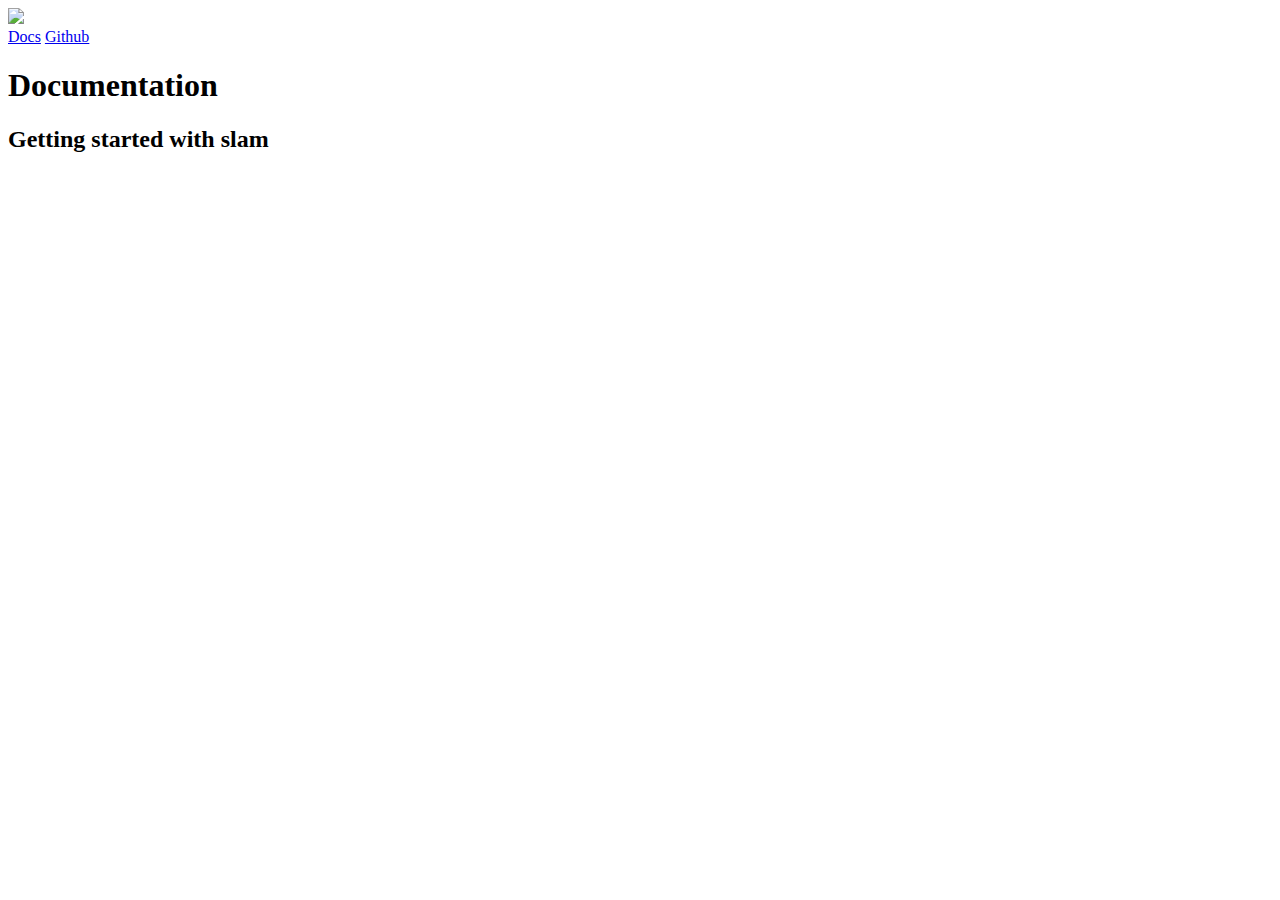
==== docs/index.html @ 3188fe9c "start docs + mobile" ====
<!doctype html>
<html>
  <head>
    <title>Slam Lang</title>
    <meta charset="utf-8">
    <meta name="description" content="Webpage for slam">
    <meta name="viewport" content="width=device-width, initial-scale=1.0">
    <link rel="stylesheet" href="https://fonts.googleapis.com/css?family=Nova+Square">
    <link rel="stylesheet" href="css/index.css">
  </head>
  <body> 
    <div class="nav">
      <div class="nav-container">
        <a href="/">
          <img class="nav-logo" src="images/logo.png"></img>
        </a>
        <div class="nav-links">
          <a href="/docs">Docs</a>
          <a href="http://github.com/slam-lang">Github</a>
        </div>
      </div>
    </div>
    <h1>
      Documentation
    </h1>
    <div class="content">
      <h2>
        Getting started with slam
      </h2>
    </div>
  </body>
</html>
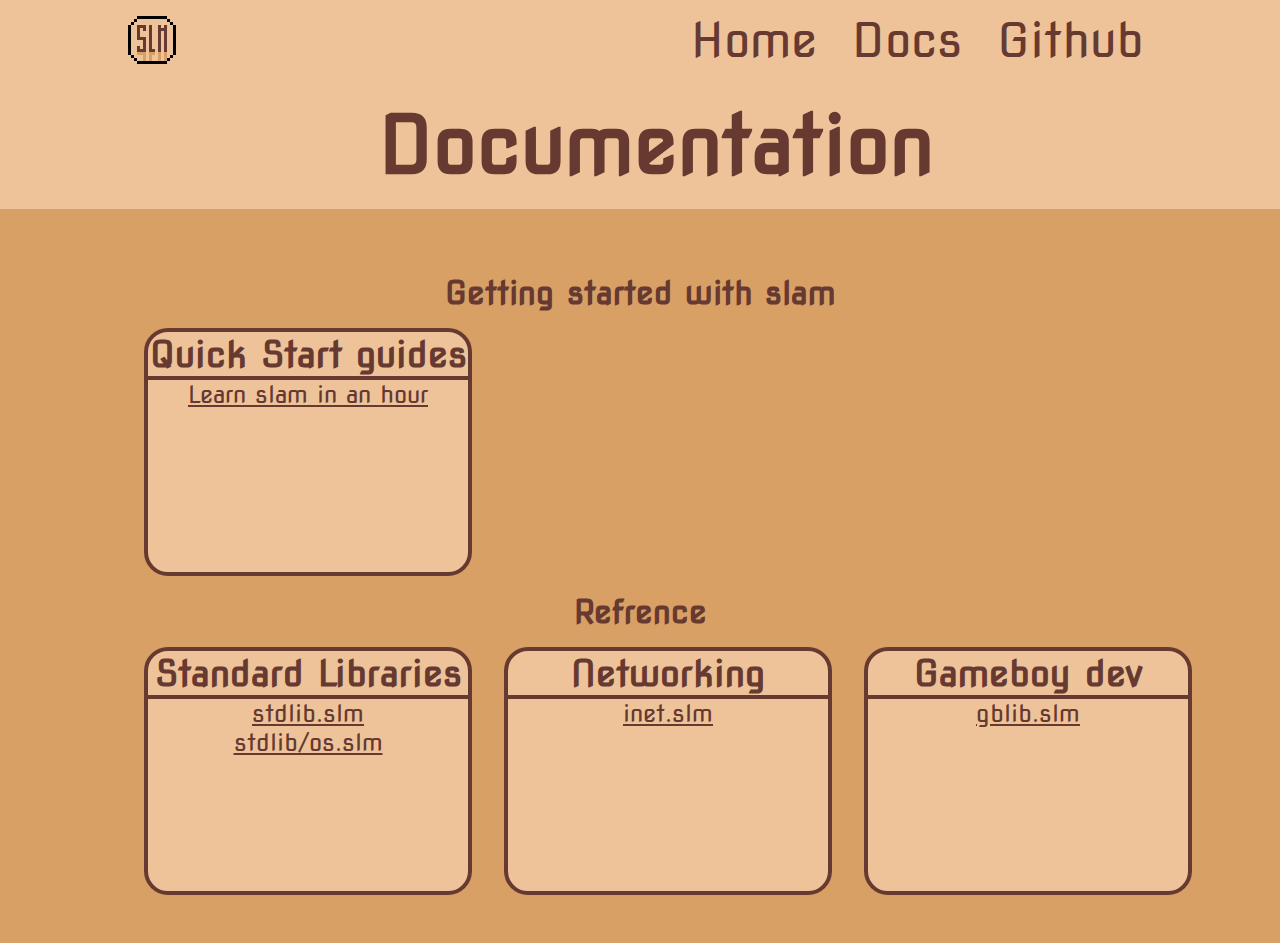
==== commit 632ea2fa: "setup docs" ====
--- a/docs/index.html
+++ b/docs/index.html
@@ -6,27 +6,52 @@
     <meta name="description" content="Webpage for slam">
     <meta name="viewport" content="width=device-width, initial-scale=1.0">
     <link rel="stylesheet" href="https://fonts.googleapis.com/css?family=Nova+Square">
-    <link rel="stylesheet" href="css/index.css">
+    <link rel="stylesheet" href="/css/index.css">
   </head>
   <body> 
     <div class="nav">
       <div class="nav-container">
         <a href="/">
-          <img class="nav-logo" src="images/logo.png"></img>
+          <img class="nav-logo" src="/images/logo.png"></img>
         </a>
         <div class="nav-links">
+          <a href="/">Home</a>
           <a href="/docs">Docs</a>
           <a href="http://github.com/slam-lang">Github</a>
         </div>
       </div>
     </div>
-    <h1>
+    <h1 class="title">
       Documentation
     </h1>
     <div class="content">
-      <h2>
+      <h1>
         Getting started with slam
-      </h2>
+      </h1>
+      <div class="hcontainer">
+        <div class="hitem">
+          <h2>Quick Start guides</h2>
+          <a href="/docs/hour-guide.html">Learn slam in an hour</a>
+        </div>
+      </div>
+      <h1>
+        Refrence
+      </h1>
+      <div class="hcontainer">
+        <div class="hitem">
+          <h2>Standard Libraries</h2>
+          <a href="/docs/ref/stdlib.html">stdlib.slm</a>
+          <a href="/docs/ref/stdlib/os.html">stdlib/os.slm</a>
+        </div>
+        <div class="hitem">
+          <h2>Networking</h2>
+          <a href="/docs/ref/inet.html">inet.slm</a>
+        </div>
+        <div class="hitem">
+          <h2>Gameboy dev</h2>
+          <a href="/docs/ref/gb.html">gblib.slm</a>
+        </div>
+      </div>
     </div>
   </body>
 </html>
--- a/css/index.css
+++ b/css/index.css
@@ -0,0 +1,135 @@
+body {
+  background-color: #D9A066;
+  width: 100%;
+  overflow-x: hidden;
+  padding: 0;
+  margin: 0;
+  color: #663931;
+  font-family: "Nova Square", sans-serif;
+}
+
+.nav {
+  padding: 1rem 0rem;
+  background-color: #EEC39A;
+  height: 3rem;
+  flex: initial;
+}
+
+.nav-container {
+  width: 80%;
+  height: 3rem;
+  display: flex;
+  align-items: center;
+  margin: auto;
+}
+
+.nav-links {
+  margin-left: auto;
+  font-size: 3rem;
+}
+
+.nav-links a {
+  text-decoration: none;
+  padding: 0.5rem;
+}
+
+a, a.visited {
+  color: #663931;
+  text-align: center;
+}
+
+.nav-logo {
+  display: block;
+  max-height: 3rem;
+}
+
+.header {
+  background-color: #EEC39A;
+}
+
+img.logo {
+  display: block;
+  max-width: 80%;
+  margin: auto;
+}
+
+.content {
+  padding: 3rem;
+  max-width: 1000px;
+  margin: auto;
+}
+
+h1 {
+  text-align: center;
+  margin: auto;
+  padding: 1rem;
+}
+
+h2 {
+  text-align: center;
+  margin-right: auto;
+  margin-left: auto;
+  margin-bottom: 0;
+  margin-top: 0;
+}
+
+.warn {
+  text-align: center;
+  max-width: 60%;
+  margin: auto;
+  color: #C33231;
+}
+
+.hcontainer {
+  display: grid;
+  grid-template-columns: repeat(3, 1fr);
+  grid-gap: 2rem;
+  grid-auto-flow: row;
+  max-width: 62rem;
+  margin: auto;
+}
+
+.hitem {
+  width: 20rem;
+  background-color: #EEC39A;
+  height: 15rem;
+  border-radius: 1.5rem;
+  border: 0.25rem solid #663931;
+  font-size: 1.5rem;
+  display: flex;
+  flex-direction: column;
+}
+
+.hitem h2 {
+  min-width: 100%;
+  border-bottom: 0.25rem solid #663931;
+}
+
+h1.title {
+  font-size: 5rem;
+  min-width: 100%;
+  max-width: 100%;
+  background-color: #EEC39A;
+}
+
+.side {
+  width: 25%;
+  display: inline-block;
+  vertical-align: top;
+}
+
+.docs {
+  width: 70%;
+  display: inline-block;
+  border-left: 0.25rem solid #653931;
+}
+
+.docs * {
+  padding-left: 2rem;
+  padding-right: 2rem;
+}
+
+.small {
+  font-size: 1rem;
+  padding: 0;
+}
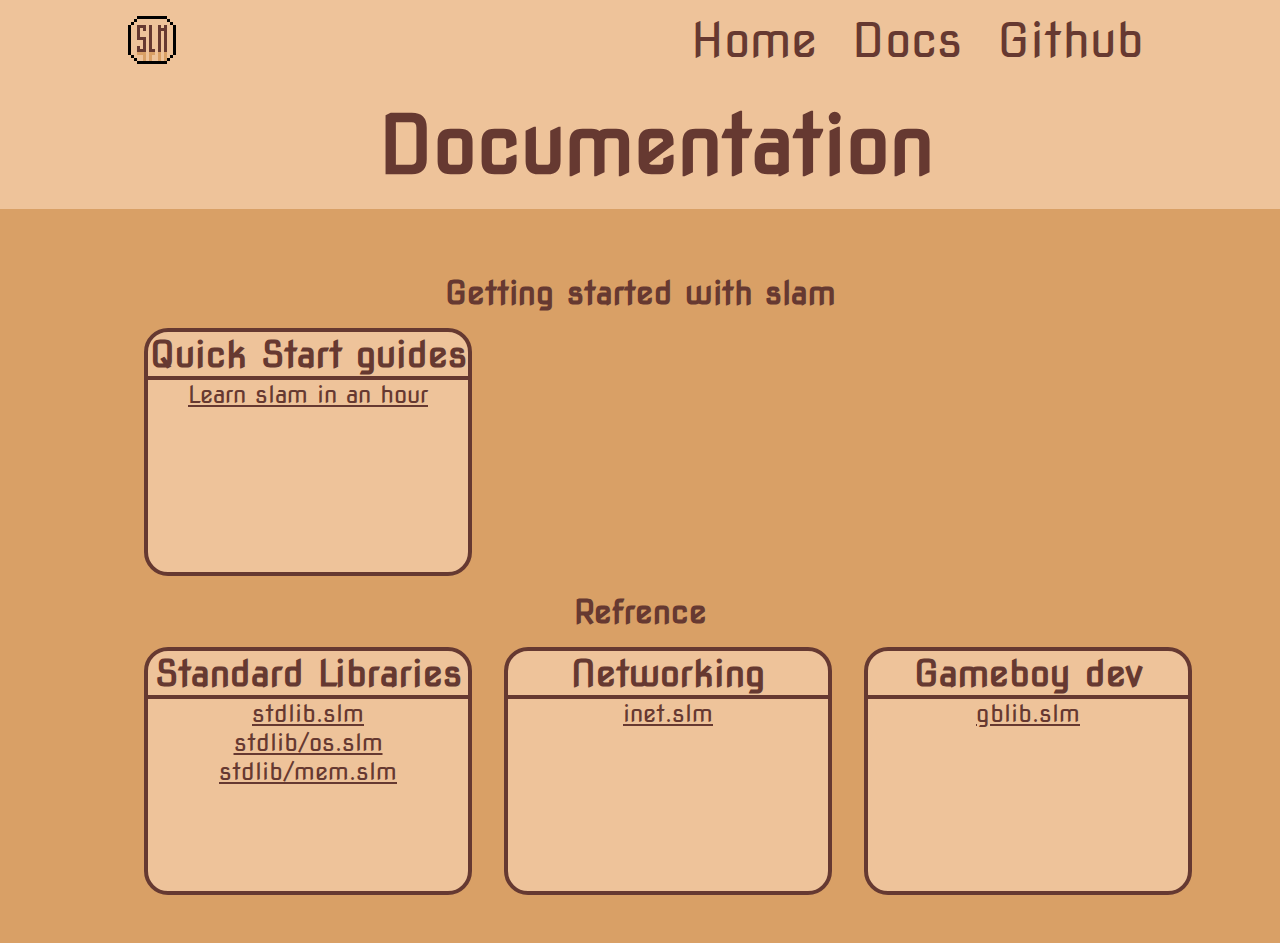
==== commit 1cc4a7bd: "update docs" ====
--- a/docs/index.html
+++ b/docs/index.html
@@ -42,6 +42,7 @@
           <h2>Standard Libraries</h2>
           <a href="/docs/ref/stdlib.html">stdlib.slm</a>
           <a href="/docs/ref/stdlib/os.html">stdlib/os.slm</a>
+          <a href="/docs/ref/stdlib/mem.html">stdlib/mem.slm</a>
         </div>
         <div class="hitem">
           <h2>Networking</h2>
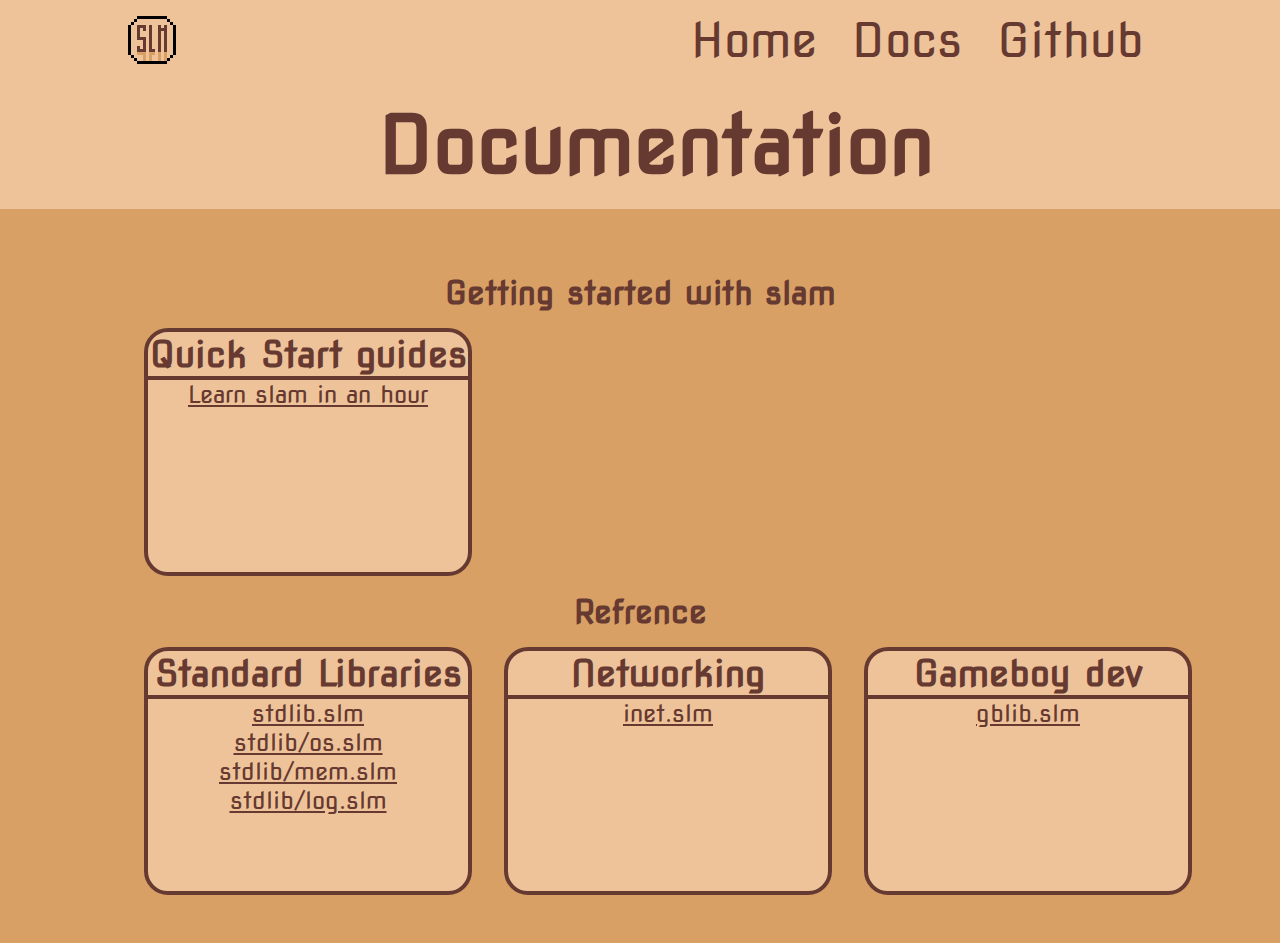
==== commit 18cb7288: "add docs for mem & log" ====
--- a/docs/index.html
+++ b/docs/index.html
@@ -43,6 +43,7 @@
           <a href="/docs/ref/stdlib.html">stdlib.slm</a>
           <a href="/docs/ref/stdlib/os.html">stdlib/os.slm</a>
           <a href="/docs/ref/stdlib/mem.html">stdlib/mem.slm</a>
+          <a href="/docs/ref/stdlib/log.html">stdlib/log.slm</a>
         </div>
         <div class="hitem">
           <h2>Networking</h2>
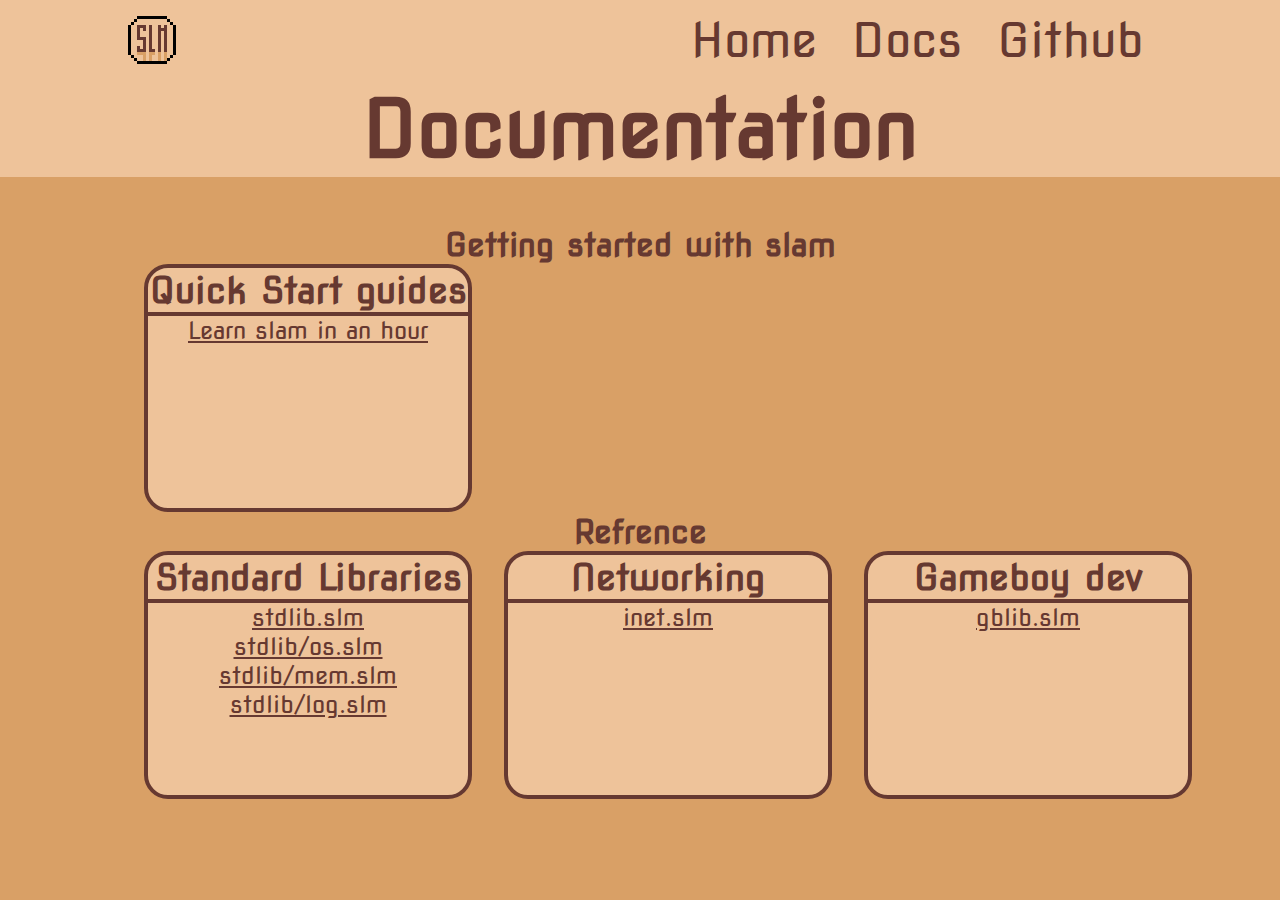
==== commit a93de73c: "fix again" ====
--- a/docs/index.html
+++ b/docs/index.html
@@ -15,9 +15,9 @@
           <img class="nav-logo" src="/images/logo.png"></img>
         </a>
         <div class="nav-links">
-          <a href="/">Home</a>
+          <a href="/" class="hide">Home</a>
           <a href="/docs">Docs</a>
-          <a href="http://github.com/slam-lang">Github</a>
+          <a href="http://github.com/slam-lang" class="hide">Github</a>
         </div>
       </div>
     </div>
--- a/css/index.css
+++ b/css/index.css
@@ -53,6 +53,14 @@
   margin: auto;
 }
 
+.news {
+  margin-top: 5rem;
+  padding: 3rem;
+  max-width: 1000px;
+  margin: auto;
+  border-top: 3px solid #663931;
+}
+
 .content {
   padding: 3rem;
   max-width: 1000px;
@@ -62,7 +70,7 @@
 h1 {
   text-align: center;
   margin: auto;
-  padding: 1rem;
+  padding: 0rem;
 }
 
 h2 {
@@ -78,6 +86,12 @@
   max-width: 60%;
   margin: auto;
   color: #C33231;
+}
+
+@media (max-width: 767px) {
+  .hide {
+    display: none;  
+  }
 }
 
 .hcontainer {
@@ -133,3 +147,33 @@
   font-size: 1rem;
   padding: 0;
 }
+
+pre {
+  background-color: #EEC39A;
+  border-radius: 1rem;
+  padding: 1rem;
+}
+
+h3 {
+  text-align: center;
+  margin: 0;
+}
+
+p.desc {
+  margin-top: 0;
+}
+
+.post-title {
+  text-align: center;
+}
+
+.post-desc {
+  text-indent: 40px;
+  font-size: 1.6rem;
+}
+
+.post-sign {
+  text-indent: 40px;
+  text-align: right;
+  font-size: 1.6rem;
+}
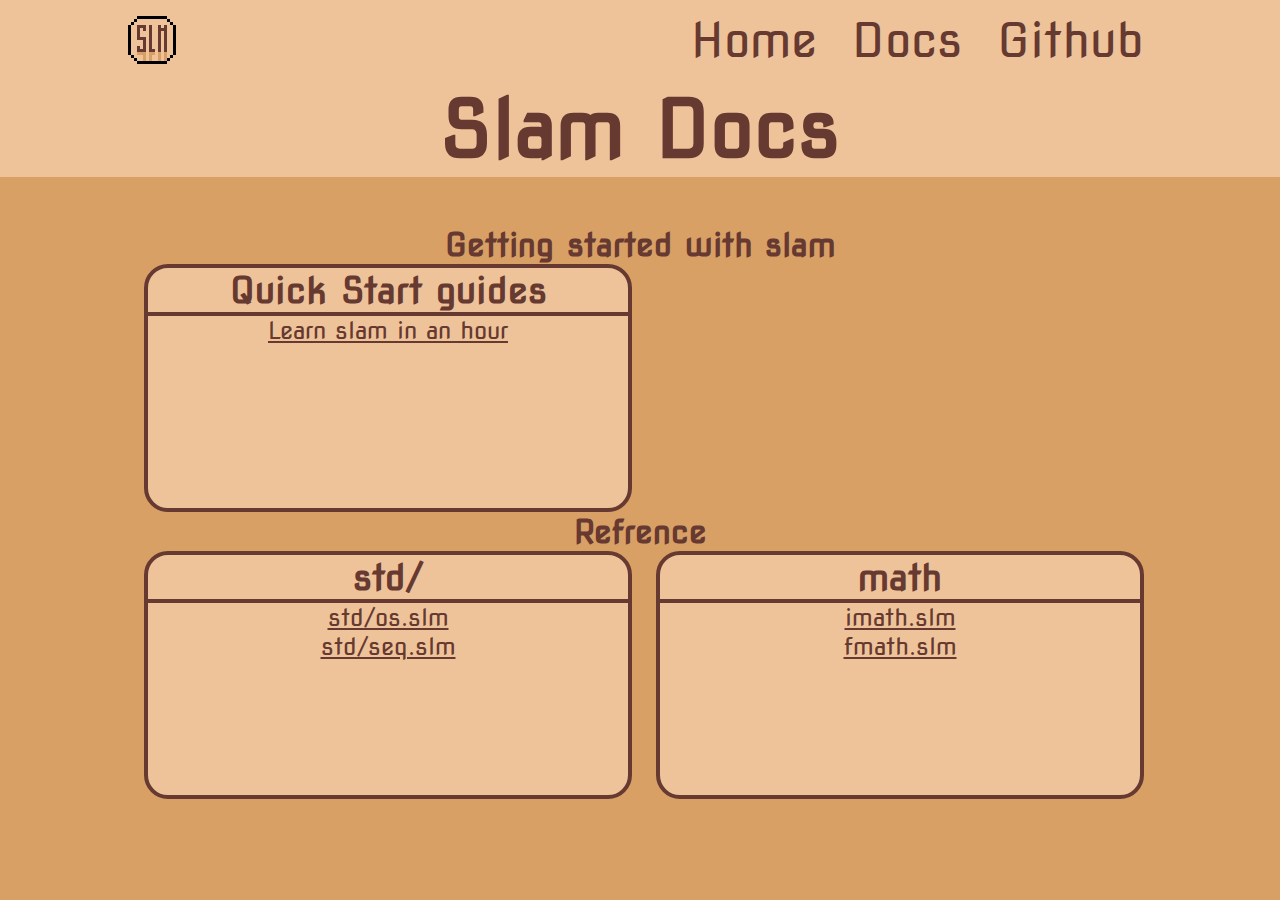
==== commit 13445c8d: "update for jan23" ====
--- a/docs/index.html
+++ b/docs/index.html
@@ -22,7 +22,7 @@
       </div>
     </div>
     <h1 class="title">
-      Documentation
+      Slam Docs
     </h1>
     <div class="content">
       <h1>
@@ -39,19 +39,14 @@
       </h1>
       <div class="hcontainer">
         <div class="hitem">
-          <h2>Standard Libraries</h2>
-          <a href="/docs/ref/stdlib.html">stdlib.slm</a>
-          <a href="/docs/ref/stdlib/os.html">stdlib/os.slm</a>
-          <a href="/docs/ref/stdlib/mem.html">stdlib/mem.slm</a>
-          <a href="/docs/ref/stdlib/log.html">stdlib/log.slm</a>
+          <h2>std/</h2>
+          <a href="/docs/ref/std/os.html">std/os.slm</a>
+          <a href="/docs/ref/std/seq.html">std/seq.slm</a>
         </div>
         <div class="hitem">
-          <h2>Networking</h2>
-          <a href="/docs/ref/inet.html">inet.slm</a>
-        </div>
-        <div class="hitem">
-          <h2>Gameboy dev</h2>
-          <a href="/docs/ref/gb.html">gblib.slm</a>
+          <h2>math</h2>
+          <a href="/docs/ref/imath.html">imath.slm</a>
+          <a href="/docs/ref/fmath.html">fmath.slm</a>
         </div>
       </div>
     </div>
--- a/css/index.css
+++ b/css/index.css
@@ -47,10 +47,10 @@
   background-color: #EEC39A;
 }
 
-img.logo {
+svg {
   display: block;
-  max-width: 80%;
-  margin: auto;
+  margin: auto;
+  scale: 2;
 }
 
 .news {
@@ -61,6 +61,14 @@
   border-top: 3px solid #663931;
 }
 
+.post-div {
+  margin-top: 0rem;
+  padding: 1rem;
+  width: 10%;
+  margin: auto;
+  border-top: 3px dotted #663931;
+}
+
 .content {
   padding: 3rem;
   max-width: 1000px;
@@ -88,15 +96,9 @@
   color: #C33231;
 }
 
-@media (max-width: 767px) {
-  .hide {
-    display: none;  
-  }
-}
-
 .hcontainer {
   display: grid;
-  grid-template-columns: repeat(3, 1fr);
+  grid-template-columns: repeat(2, 1fr);
   grid-gap: 2rem;
   grid-auto-flow: row;
   max-width: 62rem;
@@ -104,7 +106,7 @@
 }
 
 .hitem {
-  width: 20rem;
+  width: 100%;
   background-color: #EEC39A;
   height: 15rem;
   border-radius: 1.5rem;
@@ -119,12 +121,6 @@
   border-bottom: 0.25rem solid #663931;
 }
 
-h1.title {
-  font-size: 5rem;
-  min-width: 100%;
-  max-width: 100%;
-  background-color: #EEC39A;
-}
 
 .side {
   width: 25%;
@@ -152,6 +148,7 @@
   background-color: #EEC39A;
   border-radius: 1rem;
   padding: 1rem;
+  overflow: scroll;
 }
 
 h3 {
@@ -177,3 +174,45 @@
   text-align: right;
   font-size: 1.6rem;
 }
+
+@media (max-width: 767px) {
+  .hide {
+    display: none;  
+  }
+
+  .title {
+    font-size: 3rem;
+    min-width: 100%;
+    max-width: 100%;
+    background-color: #EEC39A;
+  }
+  
+  .docs {
+    width: 100%;
+    display: inline-block;
+    border-left: 0rem solid #653931;
+  }
+
+  .docs * {
+    padding-left: 0rem;
+    padding-right: 0rem;
+  }
+
+  .hcontainer {
+    display: grid;
+    grid-template-columns: repeat(1, 1fr);
+    grid-gap: 2rem;
+    grid-auto-flow: row;
+    max-width: 62rem;
+    margin: auto;
+  }
+}
+
+@media not (max-width: 767px) {
+  h1.title {
+    font-size: 5rem;
+    min-width: 100%;
+    max-width: 100%;
+    background-color: #EEC39A;
+  }
+}
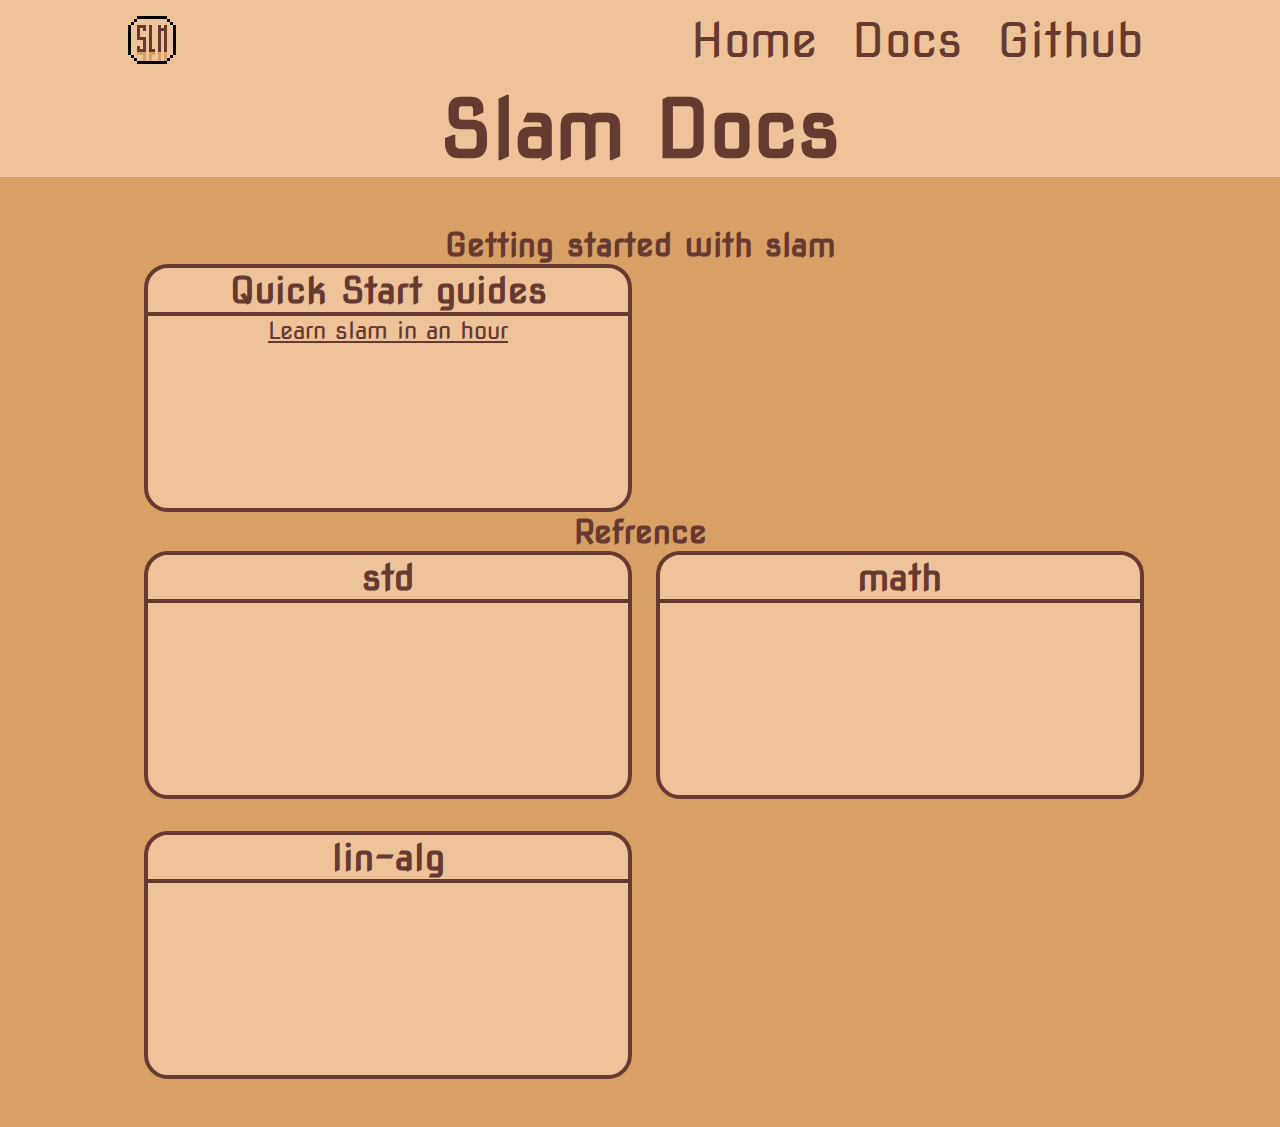
==== commit a7981b14: "add social for home" ====
--- a/docs/index.html
+++ b/docs/index.html
@@ -39,14 +39,13 @@
       </h1>
       <div class="hcontainer">
         <div class="hitem">
-          <h2>std/</h2>
-          <a href="/docs/ref/std/os.html">std/os.slm</a>
-          <a href="/docs/ref/std/seq.html">std/seq.slm</a>
+          <h2>std</h2>
         </div>
         <div class="hitem">
           <h2>math</h2>
-          <a href="/docs/ref/imath.html">imath.slm</a>
-          <a href="/docs/ref/fmath.html">fmath.slm</a>
+        </div>
+        <div class="hitem">
+          <h2>lin-alg</h2>
         </div>
       </div>
     </div>
--- a/css/index.css
+++ b/css/index.css
@@ -50,7 +50,6 @@
 svg {
   display: block;
   margin: auto;
-  scale: 2;
 }
 
 .news {
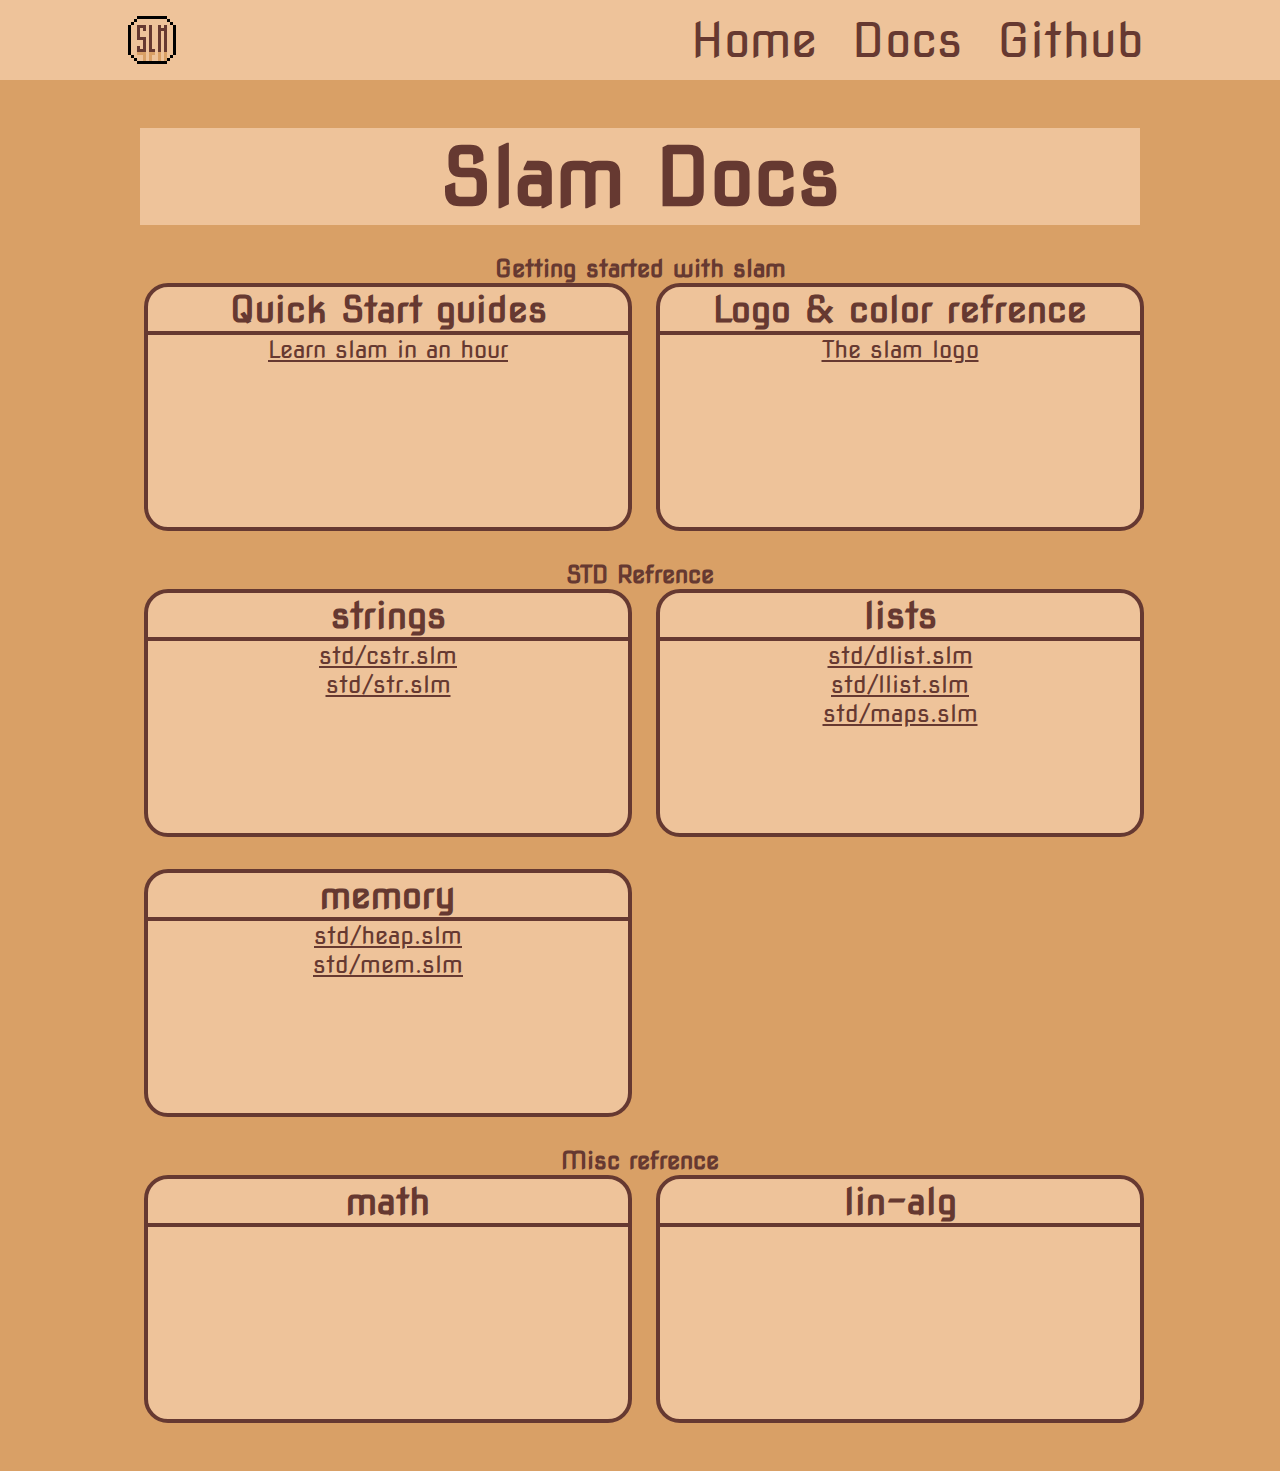
==== commit 5c4a7119: "updates to docs, new svg" ====
--- a/docs/index.html
+++ b/docs/index.html
@@ -6,6 +6,7 @@
     <meta name="description" content="Webpage for slam">
     <meta name="viewport" content="width=device-width, initial-scale=1.0">
     <link rel="stylesheet" href="https://fonts.googleapis.com/css?family=Nova+Square">
+    <link rel="stylesheet" href="/css/solarized-light.css">
     <link rel="stylesheet" href="/css/index.css">
   </head>
   <body> 
@@ -21,26 +22,51 @@
         </div>
       </div>
     </div>
-    <h1 class="title">
-      Slam Docs
-    </h1>
     <div class="content">
-      <h1>
+      <h1 class="title">
+        Slam Docs
+      </h1>
+      <h2>
+        <br/>
         Getting started with slam
-      </h1>
+      </h2>
       <div class="hcontainer">
         <div class="hitem">
           <h2>Quick Start guides</h2>
           <a href="/docs/hour-guide.html">Learn slam in an hour</a>
         </div>
+        <div class="hitem">
+          <h2>Logo & color refrence</h2>
+          <a href="/docs/color-guide.html">The slam logo</a>
+        </div>
       </div>
-      <h1>
-        Refrence
-      </h1>
+      <h2>
+        <br/>
+        STD Refrence
+      </h2>
       <div class="hcontainer">
         <div class="hitem">
-          <h2>std</h2>
+          <h2>strings</h2>
+          <a href="/docs/ref/std/cstr.html">std/cstr.slm</a>
+          <a href="/docs/ref/std/str.html">std/str.slm</a>
         </div>
+        <div class="hitem">
+          <h2>lists</h2>
+          <a href="/docs/ref/std/dlist.html">std/dlist.slm</a>
+          <a href="/docs/ref/std/llist.html">std/llist.slm</a>
+          <a href="/docs/ref/std/maps.html">std/maps.slm</a>
+        </div>
+        <div class="hitem">
+          <h2>memory</h2>
+          <a href="/docs/ref/std/heap.html">std/heap.slm</a>
+          <a href="/docs/ref/std/mem.html">std/mem.slm</a>
+        </div>
+      </div>
+      <h2>
+        <br/>
+        Misc refrence
+      </h2>
+      <div class="hcontainer">
         <div class="hitem">
           <h2>math</h2>
         </div>
